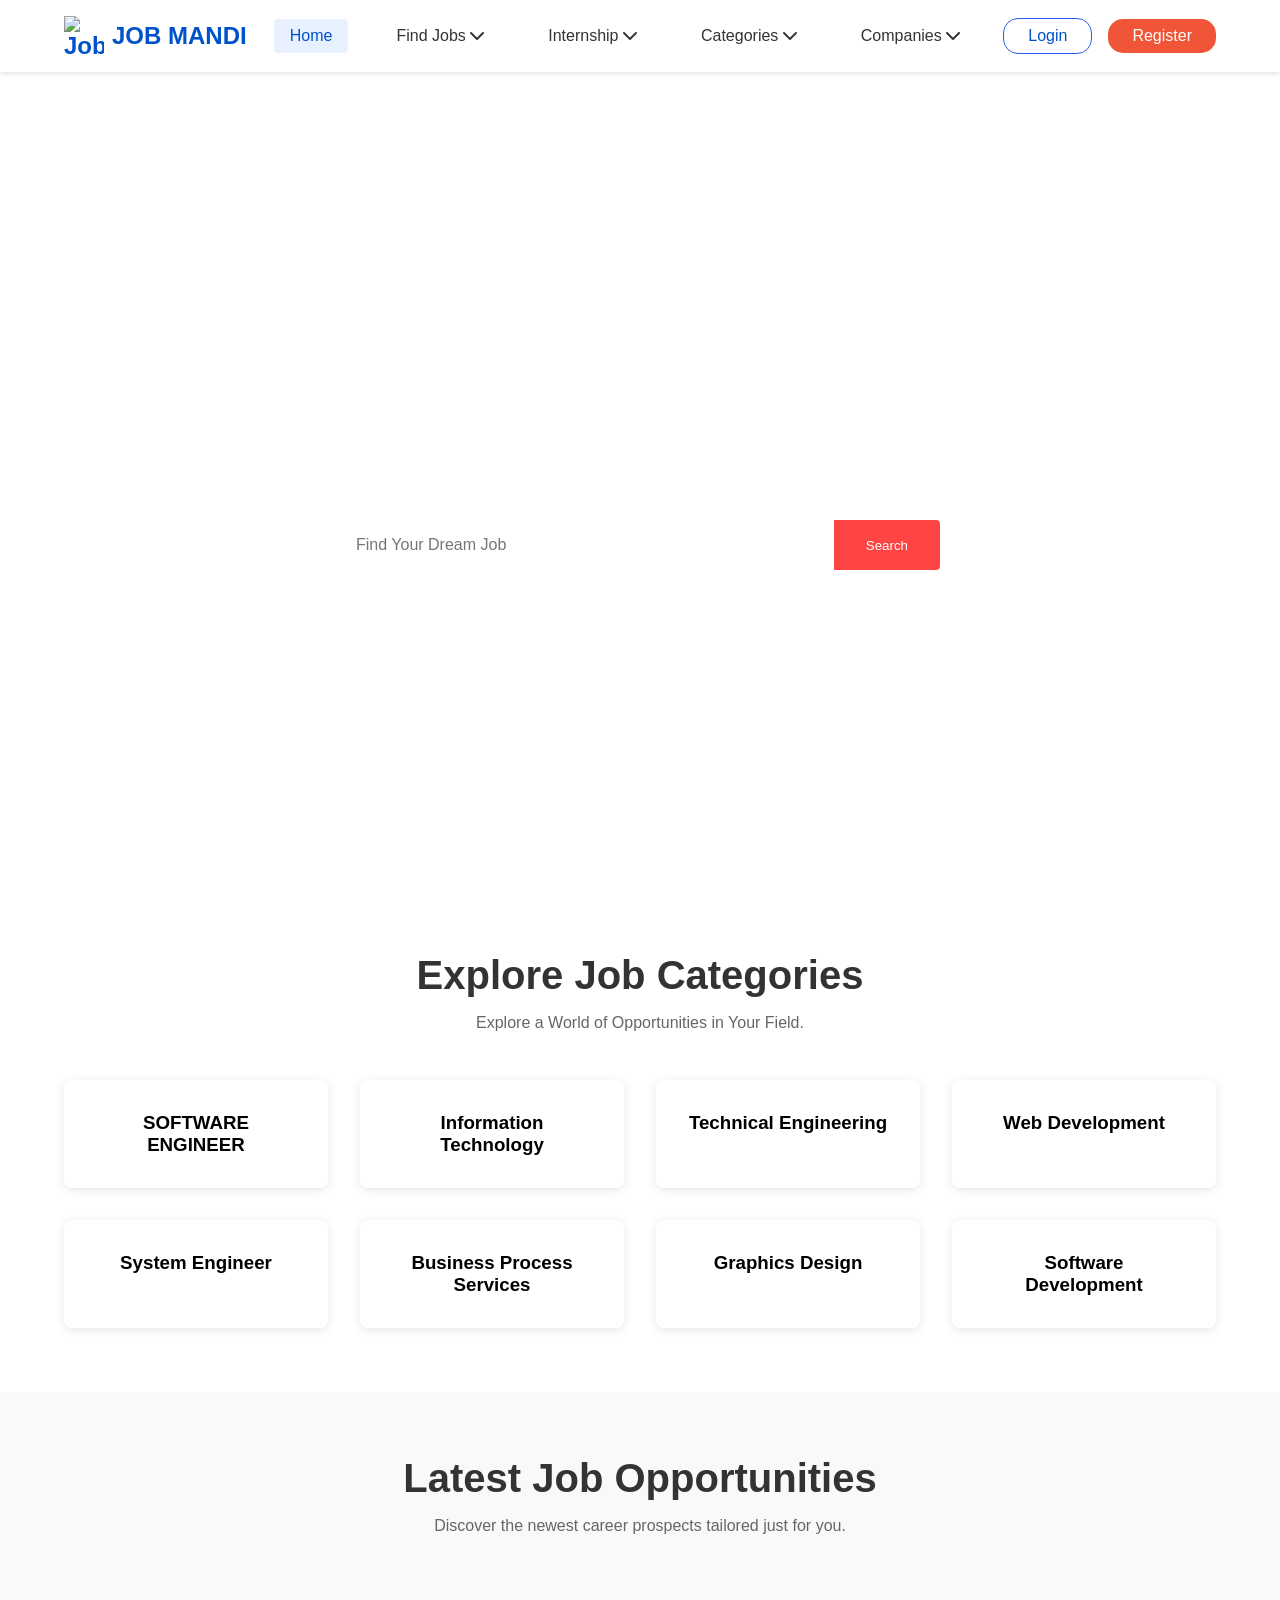
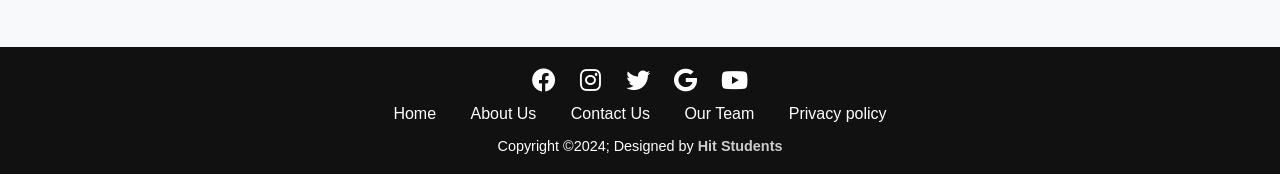
==== home page/home.html @ 47879b02 "Add files via upload" ====
<!DOCTYPE html>
<html lang="en">
<head>
    <meta charset="UTF-8">
    <meta name="viewport" content="width=device-width, initial-scale=1.0">
    <title>Job Mandi - Find Your Perfect Job</title>
    <link href="https://cdnjs.cloudflare.com/ajax/libs/font-awesome/6.0.0/css/all.min.css" rel="stylesheet">
    <link rel="stylesheet" href="home.css">
    <style>
        
        
    </style>
</head>
<body>
    <nav>
        <a href="/" class="logo">
            <img src="/api/placeholder/40/40" alt="Job Mandi Logo">
            JOB MANDI
        </a>
        
        <div class="nav-links">
            <a href="#home" class="active">Home</a>
            
            <div class="dropdown">
                <a href="#jobs">Find Jobs <i class="fas fa-chevron-down"></i></a>
                <div class="dropdown-content">
                    <a href="#recent-jobs">Recent Jobs</a>
                    <a href="#remote-jobs">Remote Jobs</a>
                    <a href="#featured-jobs">Featured Jobs</a>
                    <a href="#job-by-location">Jobs by Location</a>
                </div>
            </div>
            
            <div class="dropdown">
                <a href="#internship">Internship <i class="fas fa-chevron-down"></i></a>
                <div class="dropdown-content">
                    <a href="#technical">Technical</a>
                    <a href="#non-technical">Non-Technical</a>
                    <a href="#paid">Paid Internships</a>
                    <a href="#remote">Remote Internships</a>
                </div>
            </div>
            
            <div class="dropdown">
                <a href="#categories">Categories <i class="fas fa-chevron-down"></i></a>
                <div class="dropdown-content">
                    <a href="#software">Software Development</a>
                    <a href="#marketing">Marketing</a>
                    <a href="#design">Design</a>
                    <a href="#engineering">Engineering</a>
                </div>
            </div>
            
            <div class="dropdown">
                <a href="#companies">Companies <i class="fas fa-chevron-down"></i></a>
                <div class="dropdown-content">
                    <a href="#top-companies">Top Companies</a>
                    <a href="#startups">Startups</a>
                    <a href="#mnc">MNCs</a>
                    <a href="#featured-companies">Featured Companies</a>
                </div>
            </div>
        </div>

        <div class="auth-buttons">
            <a href="../login page/index.html " class="login-btn">Login</a>
            <a href="../login page/index.html" class="signup-btn">Register</a>
        </div>

        <div class="mobile-menu">
            <i class="fas fa-bars mobile-menu-icon"></i>
        </div>
    </nav><section class="hero">
        <h1>Find Your Perfect Job</h1>
        <p>Navigate Your Next Career Move with Job Mandi: Your Gateway to Opportunities!</p>
        <div class="search-box">
            <input type="text" placeholder="Find Your Dream Job">
            <button>Search</button>
        </div>
    </section>

    <section class="categories">
        <div class="section-header">
            <h2>Explore Job Categories</h2>
            <p>Explore a World of Opportunities in Your Field.</p>
        </div>
        <div class="category-grid">
            <div class="category-card">
                <h3>SOFTWARE ENGINEER</h3>
            </div>
            <div class="category-card">
                <h3>Information Technology</h3>
            </div>
            <div class="category-card">
                <h3>Technical Engineering</h3>
            </div>
            <div class="category-card">
                <h3>Web Development</h3>
            </div>
            <div class="category-card">
                <h3>System Engineer</h3>
            </div>
            <div class="category-card">
                <h3>Business Process Services</h3>
            </div>
            <div class="category-card">
                <h3>Graphics Design</h3>
            </div>
            <div class="category-card">
                <h3>Software Development</h3>
            </div>
        </div>
    </section>

    <section class="latest-jobs">
        <div class="section-header">
            <h2>Latest Job Opportunities</h2>
            <p>Discover the newest career prospects tailored just for you.</p>
        </div>
    </section>
    
        <footer class="footer">
            <div class="social-media">
                <a href="#"><i class="fab fa-facebook"></i></a>
                <a href="#"><i class="fab fa-instagram"></i></a>
                <a href="#"><i class="fab fa-twitter"></i></a>
                <a href="#"><i class="fab fa-google"></i></a>
                <a href="#"><i class="fab fa-youtube"></i></a>
            </div>
            <div class="footer-links">
                <a href="#">Home</a>
                <a href="#">About Us</a>
                <a href="../conatct us/contact.html">Contact Us</a>
                <a href="#">Our Team</a>
                <a href="../Privacy Policy/privacy.html">Privacy policy</a>
            </div>
            <div class="footer-bottom">
                <p>Copyright ©2024; Designed by <strong>Hit Students</strong></p>
            </div>
        </footer>
    
    
    <script src="home.js"></script>
</body>
</html>
---- home page/home.css ----
* {
    margin: 0;
    padding: 0;
    box-sizing: border-box;
    font-family: -apple-system, BlinkMacSystemFont, 'Segoe UI', Roboto, Oxygen, Ubuntu, Cantarell, sans-serif;
}

/* Navigation */
nav {
    display: flex;
    justify-content: space-between;
    align-items: center;
    padding: 1rem 5%;
    background: white;
    box-shadow: 0 2px 5px rgba(0,0,0,0.1);
    position: fixed;
    width: 100%;
    top: 0;
    z-index: 1000;
}

.logo {
    display: flex;
    align-items: center;
    gap: 0.5rem;
    font-size: 1.5rem;
    color: #0052cc;
    font-weight: bold;
    text-decoration: none;
}

.logo img {
    width: 40px;
    height: 40px;
}

.nav-links {
    display: flex;
    gap: 2rem;
    align-items: center;
}

.nav-links a {
    text-decoration: none;
    color: #333;
    font-weight: 500;
    padding: 0.5rem 1rem;
    border-radius: 4px;
    transition: all 0.3s ease;
}

.nav-links a:hover {
    background: #f0f0f0;
    color: #0052cc;
}

.nav-links a.active {
    color: #0052cc;
    background: #e6f0ff;
}

.auth-buttons {
    display: flex;
    gap: 1rem;
    align-items: center;
}

.login-btn, .signup-btn {
    padding: 0.5rem 1.5rem;
    border-radius: 15px;
    text-decoration: none;
    font-weight: 500;
    transition: all 0.3s ease;
}

.login-btn {
    color: #0052cc;
    border: 1px solid #275df5;
   
}

.login-btn:hover {
    background: #e6f0ff;
}

.signup-btn {
    background: #f05537;
    border-color: #f05537;
    
    color: white;
}

.signup-btn:hover {
    background: orangered;
}

.mobile-menu {
    display: none;
    cursor: pointer;
}

.mobile-menu-icon {
    font-size: 1.5rem;
    color: #333;
}

/* Add padding to body to account for fixed navbar */
body {
    padding-top: 70px;
}

/* Mobile Menu Styles */
@media (max-width: 1024px) {
    .nav-links, .auth-buttons {
        display: none;
    }

    .mobile-menu {
        display: block;
    }

    .nav-links.active {
        display: flex;
        flex-direction: column;
        position: absolute;
        top: 70px;
        left: 0;
        right: 0;
        background: white;
        padding: 1rem;
        box-shadow: 0 2px 5px rgba(0,0,0,0.1);
        text-align: center;
    }

    .auth-buttons.active {
        display: flex;
        flex-direction: column;
        width: 100%;
        padding: 1rem;
    }

    .nav-links a {
        width: 100%;
        padding: 1rem;
    }

    .login-btn, .signup-btn {
        width: 100%;
        text-align: center;
        margin: 0.5rem 0;
    }
}
/* Hero Section */
.hero {
    background: linear-gradient(rgba(0,0,0,0.5), rgba(0,0,0,0.5)), url('/api/placeholder/1920/1080');
    background-image: url("https://images.unsplash.com/photo-1486312338219-ce68d2c6f44d?q=80&w=2072&auto=format&fit=crop&ixlib=rb-4.0.3&ixid=M3wxMjA3fDB8MHxwaG90by1wYWdlfHx8fGVufDB8fHx8fA%3D%3D");
    background-size: cover;
    background-position: center;
    height: 91vh;
    display: flex;
    flex-direction: column;
    justify-content: center;
    align-items: center;
    text-align: center;
    color: white;
    padding: 0 1rem;
}

.hero h1 {
    font-size: 3.5rem;
    margin-bottom: 1rem;
}

.search-box {
    display: flex;
    max-width: 600px;
    width: 100%;
    margin-top: 2rem;
}

.search-box input {
    flex: 1;
    padding: 1rem;
    border: none;
    border-radius: 4px 0 0 4px;
    font-size: 1rem;
}

.search-box button {
    padding: 1rem 2rem;
    background: #ff4444;
    color: white;
    border: none;
    border-radius: 0 4px 4px 0;
    cursor: pointer;
}

/* Categories Section */
.categories {
    padding: 4rem 5%;
}

.section-header {
    text-align: center;
    margin-bottom: 3rem;
}

.section-header h2 {
    font-size: 2.5rem;
    color: #333;
    margin-bottom: 1rem;
}

.section-header p {
    color: #666;
}

.category-grid {
    display: grid;
    grid-template-columns: repeat(auto-fit, minmax(250px, 1fr));
    gap: 2rem;
}

.category-card {
    background: white;
    padding: 2rem;
    border-radius: 8px;
    text-align: center;
    box-shadow: 0 2px 10px rgba(0,0,0,0.1);
    transition: transform 0.3s ease;
    cursor: pointer;
}

.category-card:hover {
    transform: translateY(-5px);
}

/* Latest Jobs Section */
.latest-jobs {
    background: #f8f9fa;
    padding: 4rem 5%;
}

@media (max-width: 768px) {
    .nav-links {
        display: none;
    }

    .hero h1 {
        font-size: 2.5rem;
    }
}

/* Rest of your existing styles... */

/* Add styles for dropdown */
.dropdown {
    position: relative;
    display: inline-block;
}

.dropdown-content {
    display: none;
    position: absolute;
    background-color: white;
    min-width: 200px;
    box-shadow: 0 8px 16px rgba(0,0,0,0.1);
    border-radius: 4px;
    padding: 0.5rem 0;
    z-index: 1;
}

.dropdown:hover .dropdown-content {
    display: block;
}

.dropdown-content a {
    color: #333;
    padding: 0.75rem 1rem;
    text-decoration: none;
    display: block;
    transition: all 0.3s ease;
}

.dropdown-content a:hover {
    background-color: #f0f0f0;
    color: #0052cc;
}
.footer {
    background-color: #111;
    color: #fff;
    text-align: center;
    padding: 20px 0;
}

.social-media a {
    margin: 0 10px;
    color: #fff;
    font-size: 1.5em;
    text-decoration: none;
}

.social-media a:hover {
    color: #007bff;
}

.footer-links {
    margin-top: 10px;
}

.footer-links a {
    margin: 0 15px;
    color: #fff;
    text-decoration: none;
    font-size: 1em;
}

.footer-links a:hover {
    color: #007bff;
}

.footer-bottom {
    margin-top: 15px;
    font-size: 0.9em;
}

.footer-bottom strong {
    color: #ccc;
}

/* Your existing hero, categories, and other section styles remain the same */
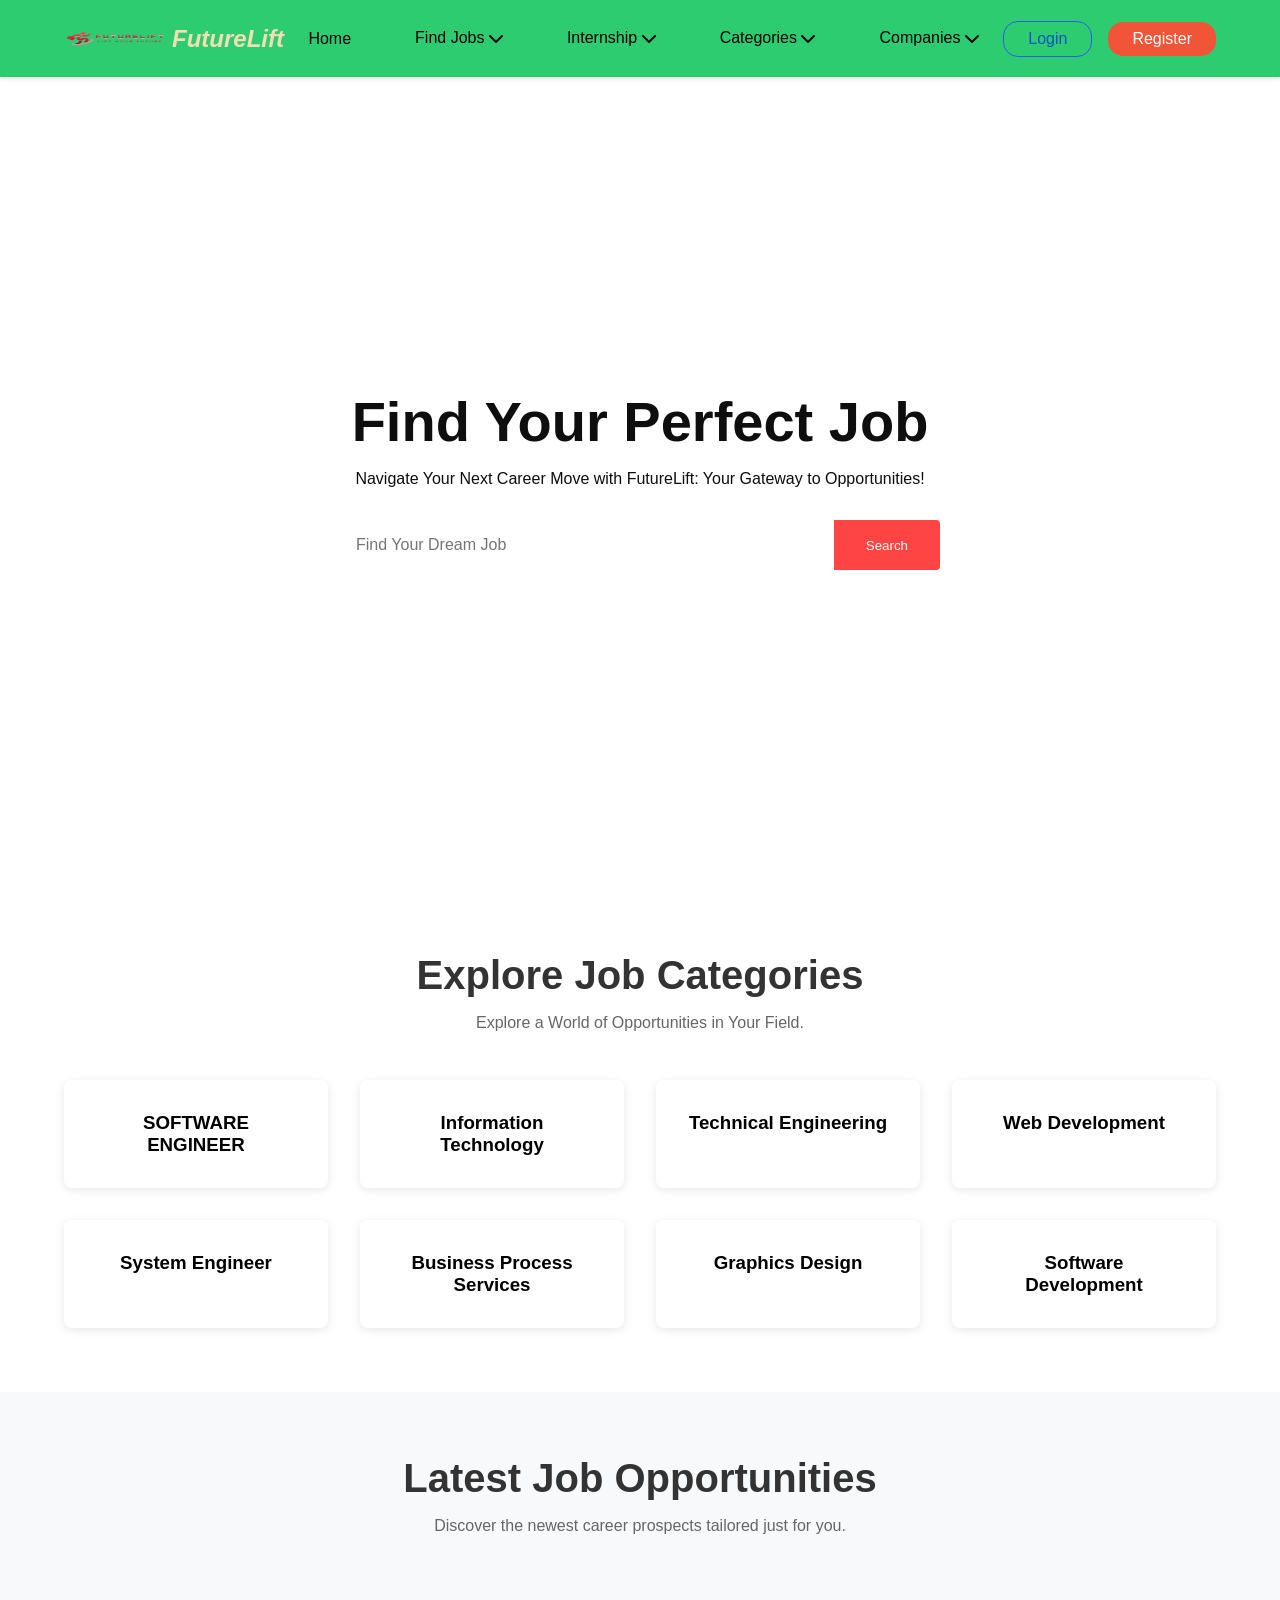
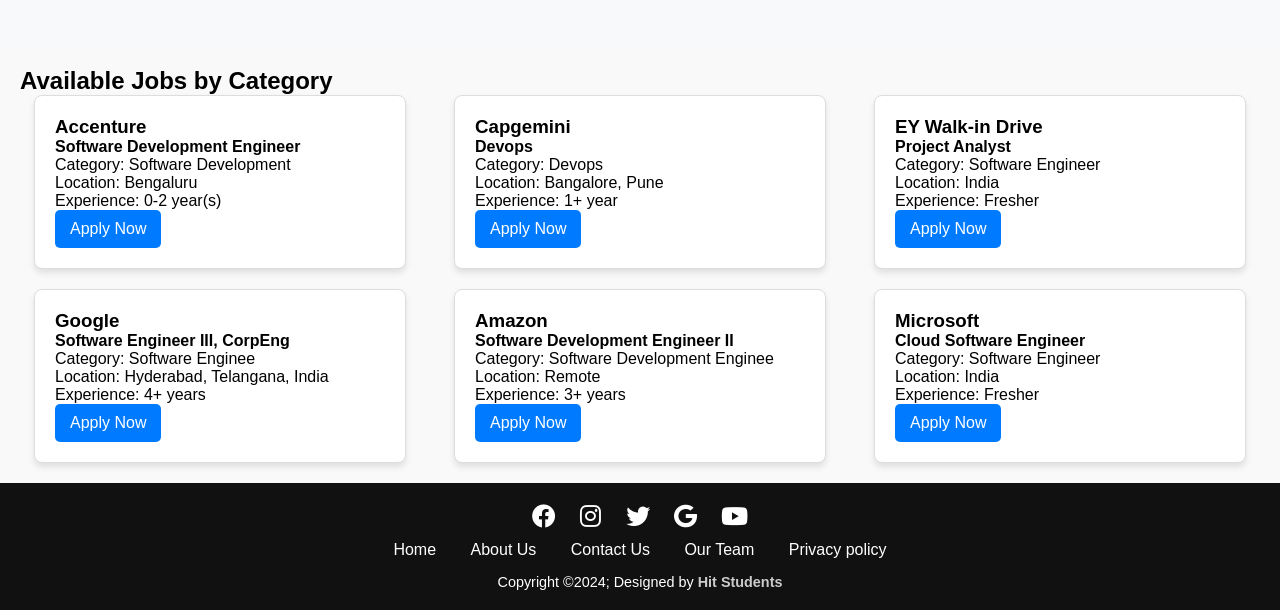
==== commit 50826ed3: "Add files via upload" ====
--- a/home page/home.html
+++ b/home page/home.html
@@ -3,7 +3,7 @@
 <head>
     <meta charset="UTF-8">
     <meta name="viewport" content="width=device-width, initial-scale=1.0">
-    <title>Job Mandi - Find Your Perfect Job</title>
+    <title>FutureLift - Lift Your Future</title>
     <link href="https://cdnjs.cloudflare.com/ajax/libs/font-awesome/6.0.0/css/all.min.css" rel="stylesheet">
     <link rel="stylesheet" href="home.css">
     <style>
@@ -13,9 +13,9 @@
 </head>
 <body>
     <nav>
-        <a href="/" class="logo">
-            <img src="/api/placeholder/40/40" alt="Job Mandi Logo">
-            JOB MANDI
+        <a href="home.html" class="logo">
+            <img src="logo.png" alt="FutureLift Logo">
+            FutureLift
         </a>
         
         <div class="nav-links">
@@ -72,7 +72,7 @@
         </div>
     </nav><section class="hero">
         <h1>Find Your Perfect Job</h1>
-        <p>Navigate Your Next Career Move with Job Mandi: Your Gateway to Opportunities!</p>
+        <p>Navigate Your Next Career Move with FutureLift: Your Gateway to Opportunities!</p>
         <div class="search-box">
             <input type="text" placeholder="Find Your Dream Job">
             <button>Search</button>
@@ -118,6 +118,60 @@
             <p>Discover the newest career prospects tailored just for you.</p>
         </div>
     </section>
+    <section id="job-listings" class="job-section">
+        <h2>Available Jobs by Category</h2>
+        <div class="job-container">
+           <div class="job-card">
+              <h3>Accenture</h3>
+              <h4>Software Development Engineer</h4>
+              <p>Category: Software Development</p>
+              <p>Location: Bengaluru</p>
+              <p>Experience:  0-2 year(s) </p>
+              <a href="https://candidate.accenture.com/8c7f34d7-d0f8-4d82-b3cf-37eaf5c6774c/b2c_1a_signin_ijp_pjp_oidc/oauth2/v2.0/authorize?client_id=915fb3d6-86c9-4170-90d1-fdd807f42f2e&scope=openid%20profile%20offline_access&redirect_uri=https%3A%2F%2Fmycareer.accenture.com&client-request-id=e925e995-79ce-425d-8206-88be9c41c418&response_mode=fragment&response_type=code&x-client-SKU=msal.js.browser&x-client-VER=3.0.2&client_info=1&code_challenge=Kq88uVYjpJngDeoSoVKyeI3D7xJrkVofIVlTugBz__M&code_challenge_method=S256&nonce=1a06aef2-3ece-44e5-833a-481d01e190ae&state=eyJpZCI6ImNlZWY4ODlmLWZhM2UtNDI2NC04ZWFmLTRiMjc2MmNhNzE1YiIsIm1ldGEiOnsiaW50ZXJhY3Rpb25UeXBlIjoicmVkaXJlY3QifX0%3D" class="apply-btn">Apply Now</a>
+           </div>
+           <div class="job-card">
+              <h3>Capgemini</h3>
+              <h4>Devops</h4>
+              <p>Category: Devops</p>
+              <p>Location: Bangalore, Pune</p>
+              <p>Experience: 1+ year</p>
+              <a href="https://careers.capgemini.com/job/Pune-Devops/1146786901/?feedId=388633&utm_source=CareerSite&tcsource=apply" class="apply-btn">Apply Now</a>
+           </div>
+           <div class="job-card">
+            <h3>EY Walk-in Drive</h3>
+            <h4>Project Analyst</h4>
+            <p>Category: Software Engineer</p>
+            <p>Location: India</p>
+            <p>Experience: Fresher</p>
+            <a href="https://fresheropenings.com/ey-walk-in-drive-2024/" class="apply-btn">Apply Now</a>
+          </div>
+          <div class="job-card">
+            <h3>Google</h3>
+            <h4>Software Engineer III, CorpEng</h4>
+            <p>Category: Software Enginee</p>
+            <p>Location: Hyderabad, Telangana, India</p>
+            <p>Experience: 4+ years</p>
+            <a href="https://www.google.com/about/careers/applications/jobs/results/97411123313025734-software-engineer-iii-corpeng?location=India" class="apply-btn">Apply Now</a>
+          </div>
+          <div class="job-card">
+            <h3>Amazon</h3>
+            <h4>Software Development Engineer II</h4>
+            <p>Category: Software Development Enginee</p>
+            <p>Location: Remote</p>
+            <p>Experience: 3+ years</p>
+            <a href="https://www.amazon.jobs/en/jobs/2842379/software-development-engineer-ii-amazon-customer-service" class="apply-btn">Apply Now</a>
+          </div>
+          <div class="job-card">
+            <h3>Microsoft</h3>
+            <h4>Cloud Software Engineer</h4>
+            <p>Category: Software Engineer</p>
+            <p>Location: India</p>
+            <p>Experience: Fresher</p>
+            <a href="https://careers.microsoft.com/v2/global/en/home.html" class="apply-btn">Apply Now</a>
+          </div>
+           <!-- Add more job cards as needed -->
+        </div>
+     </section>
     
         <footer class="footer">
             <div class="social-media">
@@ -128,10 +182,10 @@
                 <a href="#"><i class="fab fa-youtube"></i></a>
             </div>
             <div class="footer-links">
-                <a href="#">Home</a>
-                <a href="#">About Us</a>
+                <a href="../home page/home.html">Home</a>
+                <a href="../About us/about.html">About Us</a>
                 <a href="../conatct us/contact.html">Contact Us</a>
-                <a href="#">Our Team</a>
+                <a href="../Our Team/index.html">Our Team</a>
                 <a href="../Privacy Policy/privacy.html">Privacy policy</a>
             </div>
             <div class="footer-bottom">
--- a/home page/home.css
+++ b/home page/home.css
@@ -11,7 +11,7 @@
     justify-content: space-between;
     align-items: center;
     padding: 1rem 5%;
-    background: white;
+    background:#2ecc71;
     box-shadow: 0 2px 5px rgba(0,0,0,0.1);
     position: fixed;
     width: 100%;
@@ -24,14 +24,15 @@
     align-items: center;
     gap: 0.5rem;
     font-size: 1.5rem;
-    color: #0052cc;
+    color:wheat;
     font-weight: bold;
-    text-decoration: none;
+    font-style: italic;
+    text-decoration:solid;
 }
 
 .logo img {
-    width: 40px;
-    height: 40px;
+    width: 100px;
+    height: 45px;
 }
 
 .nav-links {
@@ -42,22 +43,22 @@
 
 .nav-links a {
     text-decoration: none;
-    color: #333;
+    color: black;
     font-weight: 500;
-    padding: 0.5rem 1rem;
+    padding: 0.4rem 1rem;
     border-radius: 4px;
     transition: all 0.3s ease;
 }
 
 .nav-links a:hover {
     background: #f0f0f0;
+    /* color: ; */
+}
+
+/* .nav-links a.active {
     color: #0052cc;
-}
-
-.nav-links a.active {
-    color: #0052cc;
-    background: #e6f0ff;
-}
+    /* background: #e6f0ff; } */
+
 
 .auth-buttons {
     display: flex;
@@ -152,8 +153,8 @@
 }
 /* Hero Section */
 .hero {
-    background: linear-gradient(rgba(0,0,0,0.5), rgba(0,0,0,0.5)), url('/api/placeholder/1920/1080');
-    background-image: url("https://images.unsplash.com/photo-1486312338219-ce68d2c6f44d?q=80&w=2072&auto=format&fit=crop&ixlib=rb-4.0.3&ixid=M3wxMjA3fDB8MHxwaG90by1wYWdlfHx8fGVufDB8fHx8fA%3D%3D");
+    background: linear-gradient(rgba(0,0,0,0.5), rgba(14, 13, 13, 0.5)), url('/api/placeholder/1920/1080');
+    background-image: url("https://images.unsplash.com/photo-1517245386807-bb43f82c33c4?q=80&w=2070&auto=format&fit=crop&ixlib=rb-4.0.3&ixid=M3wxMjA3fDB8MHxwaG90by1wYWdlfHx8fGVufDB8fHx8fA%3D%3D");
     background-size: cover;
     background-position: center;
     height: 91vh;
@@ -162,7 +163,7 @@
     justify-content: center;
     align-items: center;
     text-align: center;
-    color: white;
+    color: rgb(14, 14, 14);
     padding: 0 1rem;
 }
 
@@ -233,12 +234,61 @@
 
 .category-card:hover {
     transform: translateY(-5px);
+    background-color: #00d4ff;
 }
 
 /* Latest Jobs Section */
 .latest-jobs {
     background: #f8f9fa;
     padding: 4rem 5%;
+    /* background-image: url("https://plus.unsplash.com/premium_photo-1661328090120-a6ef40841abe?q=80&w=2070&auto=format&fit=crop&ixlib=rb-4.0.3&ixid=M3wxMjA3fDB8MHxwaG90by1wYWdlfHx8fGVufDB8fHx8fA%3D%3D");
+    background-size: cover; */
+}
+.job-section {
+    padding: 20px;
+    background-color: #f9f9f9;
+}
+
+.job-container {
+    display: flex;                /* Enables Flexbox */
+    flex-wrap: wrap;              /* Ensures wrapping on smaller screens */
+    justify-content: space-around; /* Distributes space evenly */
+    gap: 20px;                    /* Adds spacing between job cards */
+}
+
+.job-card {
+    background-color: white;
+    border: 1px solid #ddd;
+    border-radius: 8px;
+    box-shadow: 0 4px 6px rgba(0, 0, 0, 0.1);
+    padding: 20px;
+    width: 30%;                   /* Adjust this for card width */
+    min-width: 250px;             /* Minimum width to handle small screens */
+    box-sizing: border-box;
+    transition: transform 0.2s;
+}
+
+.job-card:hover {
+    transform: translateY(-5px);  /* Slight hover effect */
+    background-color: #00d4ff;
+}
+/* .category-card:hover {
+    transform: translateY(-5px);
+    background-color: #00d4ff;
+} */
+
+.apply-btn {
+    display: inline-block;
+    padding: 10px 15px;
+    background-color: #007bff;
+    color: white;
+    text-decoration: none;
+    border-radius: 5px;
+    text-align: center;
+}
+
+.apply-btn:hover {
+    background-color: #0056b3;
 }
 
 @media (max-width: 768px) {
